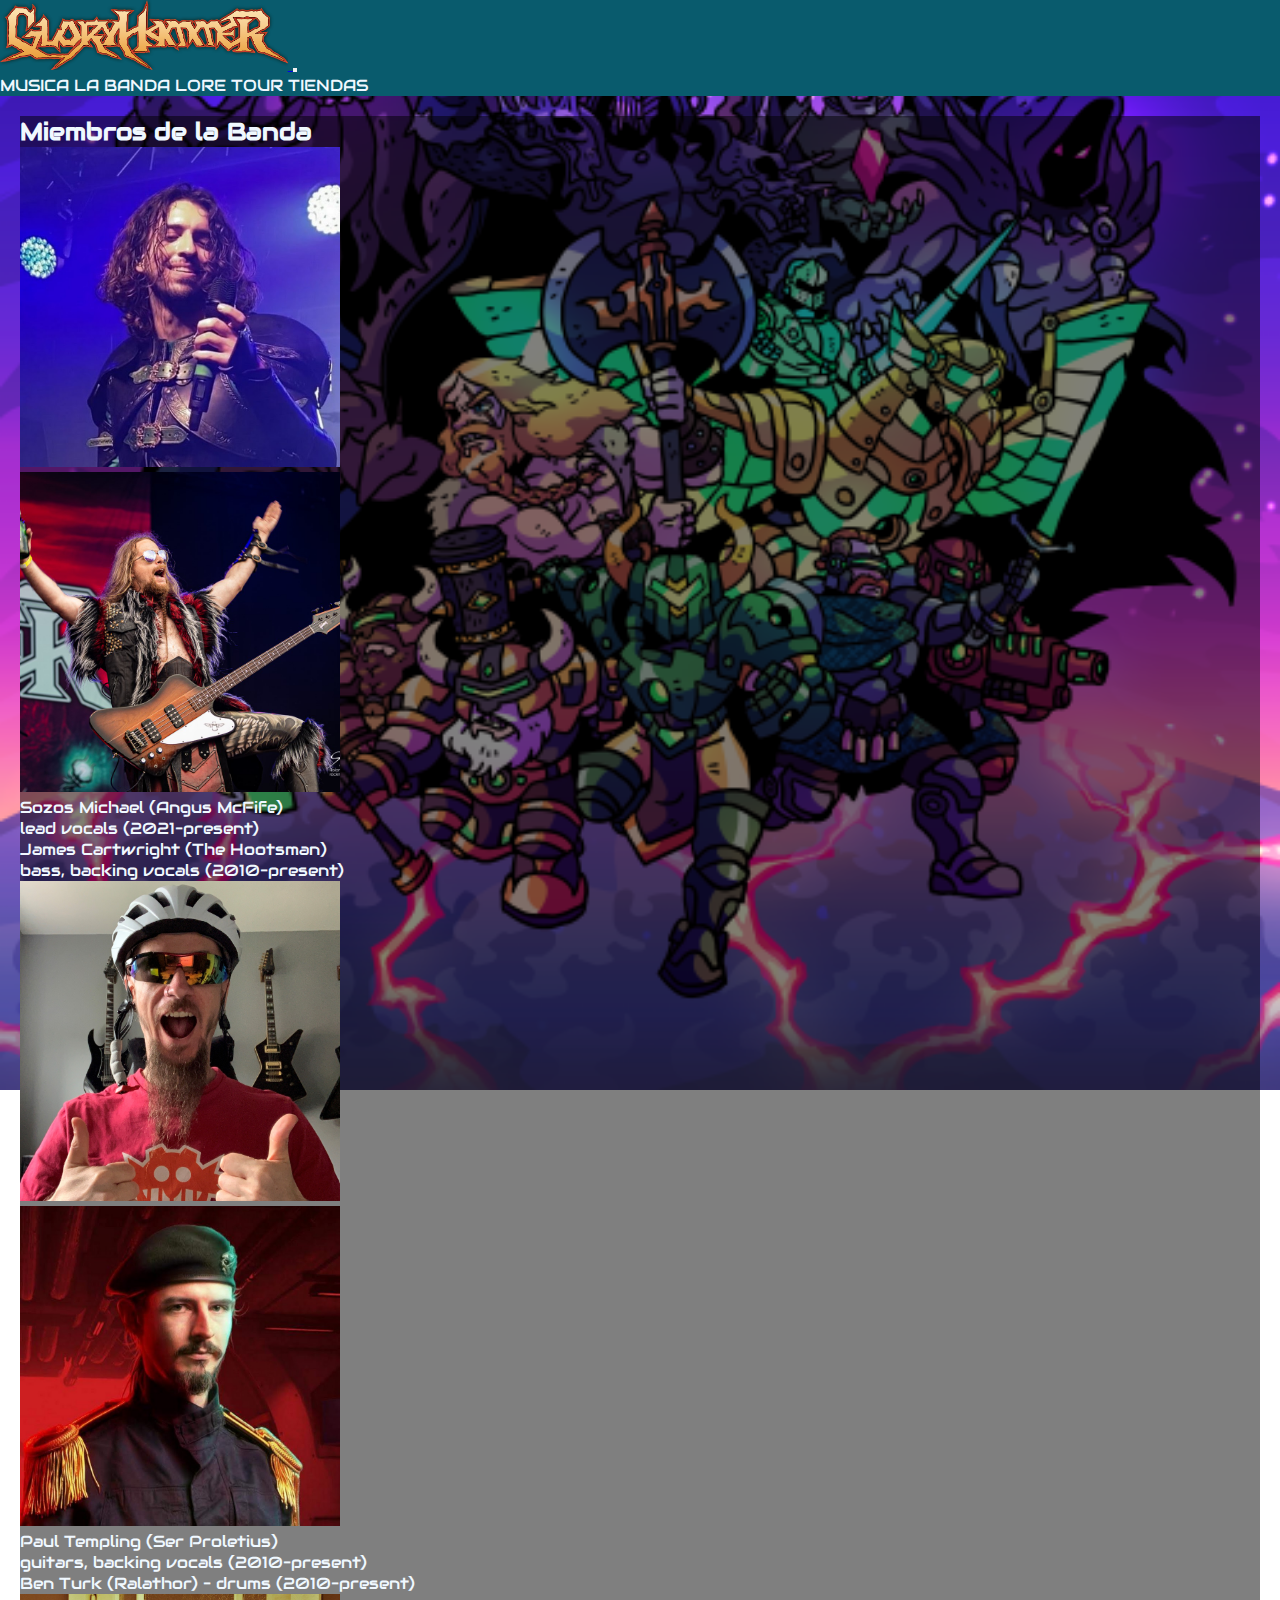
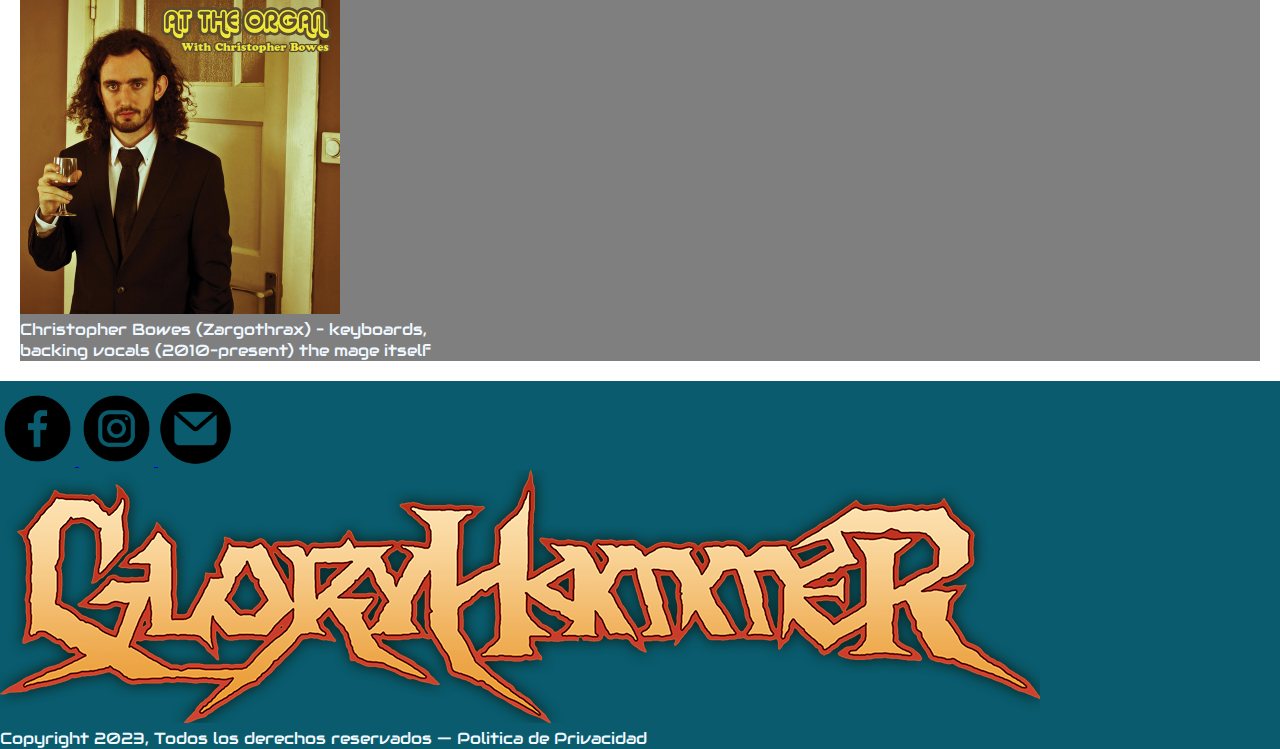
==== pages/banda.html @ 4079b6b0 "musica completada" ====
<!DOCTYPE html>
<html lang="en">
<head>
  <meta charset="UTF-8">
  <meta name="viewport" content="width=device-width, initial-scale=1.0">
  <title>La Banda UnOficial page 2</title>
    <link rel="shortcut icon" href="../src/img/favicon.png" type="image/x-icon">
    <link rel="stylesheet" href="https://fonts.googleapis.com/css?family=Bebas+Neue">
    <link rel="stylesheet" href="https://fonts.googleapis.com/css?family=Audiowide">
    <link href="https://cdn.jsdelivr.net/npm/bootstrap@5.2.3/dist/css/bootstrap.min.css" rel="stylesheet" integrity="sha384-rbsA2VBKQhggwzxH7pPCaAqO46MgnOM80zW1RWuH61DGLwZJEdK2Kadq2F9CUG65" crossorigin="anonymous">
    <link rel="stylesheet" href="../style.css">
</head>
<body class="bg bg__banda">
  <script src="https://cdn.jsdelivr.net/npm/bootstrap@5.2.3/dist/js/bootstrap.bundle.min.js" integrity="sha384-kenU1KFdBIe4zVF0s0G1M5b4hcpxyD9F7jL+jjXkk+Q2h455rYXK/7HAuoJl+0I4" crossorigin="anonymous"></script>

  <header class="color_gris">
    <div class="header__box"> 
     <nav class="navbar navbar-expand-lg letras_blancas">
        <div class="container-fluid">
            <a class="navbar-brand" href="../index.html">
              <img with="425px" height="70" src="../src\img\logo.png" alt="Gloryhammer Logo"/>
            </a>
            <button class="navbar-toggler" type="button" data-bs-toggle="collapse" data-bs-target="#navbarNavAltMarkup" aria-controls="navbarNavAltMarkup" aria-expanded="false" aria-label="Toggle navigation">
              <span class="navbar-toggler-icon"></span>
            </button>
          <div class="collapse navbar-collapse" id="navbarNavAltMarkup">
            <div class="navbar-nav">
              <a class="nav-link hover" href="../pages/musica.html">MUSICA</a>
              <a class="nav-link hover" href="#">LA BANDA</a>
              <a class="nav-link disabled hover" href="#">LORE</a>
              <a class="nav-link disabled hover" href="#">TOUR</a>
              <a class="nav-link hover" href="https://napalmrecords.com/deutsch/gloryhammer" target="_blank">TIENDAS</a>
            </div>
          </div>
        </div>
     </nav>
    </div>
  </header>
  
  <main class="fondo-negro">
    <div class="container letras_blancas text-center">
      <div class="row">
        <div class="col-12 letras_blancas">
          <h2>
              Miembros de la Banda
          </h2>
      </div>
        <div class="col-6">
          <img class="img__size " src="../src/img/sozos.jpg" alt="He is the gloryhammer">
        </div>
        <div class="col-6">
          <img class="img__size" src="../src/img/james.jpg" alt="Our Hootsman">
        </div>
      </div>
      <div class="row">
        <div class="col-6">
          <p>Sozos Michael (Angus McFife) <br> lead vocals (2021–present)</p>
        </div>
        <div class="col-6">
          <p>James Cartwright (The Hootsman) <br> bass, backing vocals (2010–present)</p>
        </div>
      </div>
      <div class="row">
        <div class="col-6">
          <img class="img__size" src="../src/img/Paul.jpeg" alt="cool beard included">
        </div>
        <div class="col-6">
          <img class="img__size" src="../src/img/turk.jpg" alt="the nuking hermit">
        </div>
      </div>
      <div class="row">
        <div class="col-6">
          <p>Paul Templing (Ser Proletius) <br> guitars, backing vocals (2010–present)</p>
        </div>
        <div class="col-6">
          <p>Ben Turk (Ralathor) – drums (2010–present)</p>
        </div>
      </div>
      <div class="row">
        <div class="col">
          <img class="img__size" src="../src/img/bowes.jpg" alt="Perfect being">
        </div>
      </div>
      <div class="row">
        <div class="col">
          <p>Christopher Bowes (Zargothrax) – keyboards, <br> backing vocals (2010–present) the mage itself </p>
        </div>
      </div>
    </div>

  </main>

  <footer class="color_gris">
    <div class="container-fluid text-center">
      <div class="row">
        <div class="col-sm-12 col-md-3">
          <div class="redes">
            <a href="https://www.facebook.com/gloryhammer" target="_blank">
            <img class="redes_icono" src="../src/img/facebook .png" alt="página de facebook">   
            </a>
            <a href="https://www.instagram.com/gloryhammerofficial/" target="_blank">
                <img class="redes_icono" src="../src/img/instagram.png" alt="página de instagram">
            </a>
            <a href="mailto:BAND@GLORYHAMMER.COM" target="_blank">
                <img class="redes_icono" src="../src/img/email.png" alt="Correo electrónico">
            </a>
          </div>
        </div>
        <div class="col-sm-12 col-md-6 ">
          <div class="foot2 letras_blancas">
            <img class="imagen_footer img-fluid" src="../src\img\logo.png" alt="logoFooter">
            <div>
                <p>Copyright 2023, Todos los derechos reservados   —   Politica de Privacidad</p>
            </div>
          </div>
        </div>
      </div>
    </div>
   </footer>
</body>
</html>
---- style.css ----
.pj__angus {
  background-color: #036D19;
}

.pj__ralathor {
  background-color: #3b5980;
}

.pj__hootsman {
  background-color: #932F6D;
}

.pj__proletius {
  background-color: #8d5a12;
}

.pj__zargothrax {
  background-color: #491111;
}

* {
  padding: 0;
  margin: 0;
}

.bg {
  background-repeat: no-repeat;
  background-position: center;
  background-size: cover;
}
.bg__index {
  background-image: url("./src/img/background__index.jpg");
}
.bg__music {
  background-image: url("./src/img/background__music.jpg");
  background-attachment: fixed;
}
.bg__banda {
  background-image: url("./src/img/background__banda.png");
  background-attachment: fixed;
}

.nav-link {
  text-decoration: none;
  color: #f0f8ff;
}
.nav-link:hover {
  background-color: #f0f8ff;
  color: #000000;
}

.color_gris {
  background-color: #095b6d;
}

.letras_blancas {
  font-family: "Audiowide", Arial;
  color: #f0f8ff;
}

.descripciones {
  font-family: "Bebas Neue", Arial;
  font-size: x-large;
  place-items: center;
  color: darkgrey;
}

.redes_icono {
  width: 75px;
  height: 75px;
  margin-top: 10px;
}

.img__size {
  width: 320px;
  height: 320px;
}

.fondo-negro {
  background-color: rgba(0, 0, 0, 0.5019607843);
  margin: 20px;
}/*# sourceMappingURL=style.css.map */
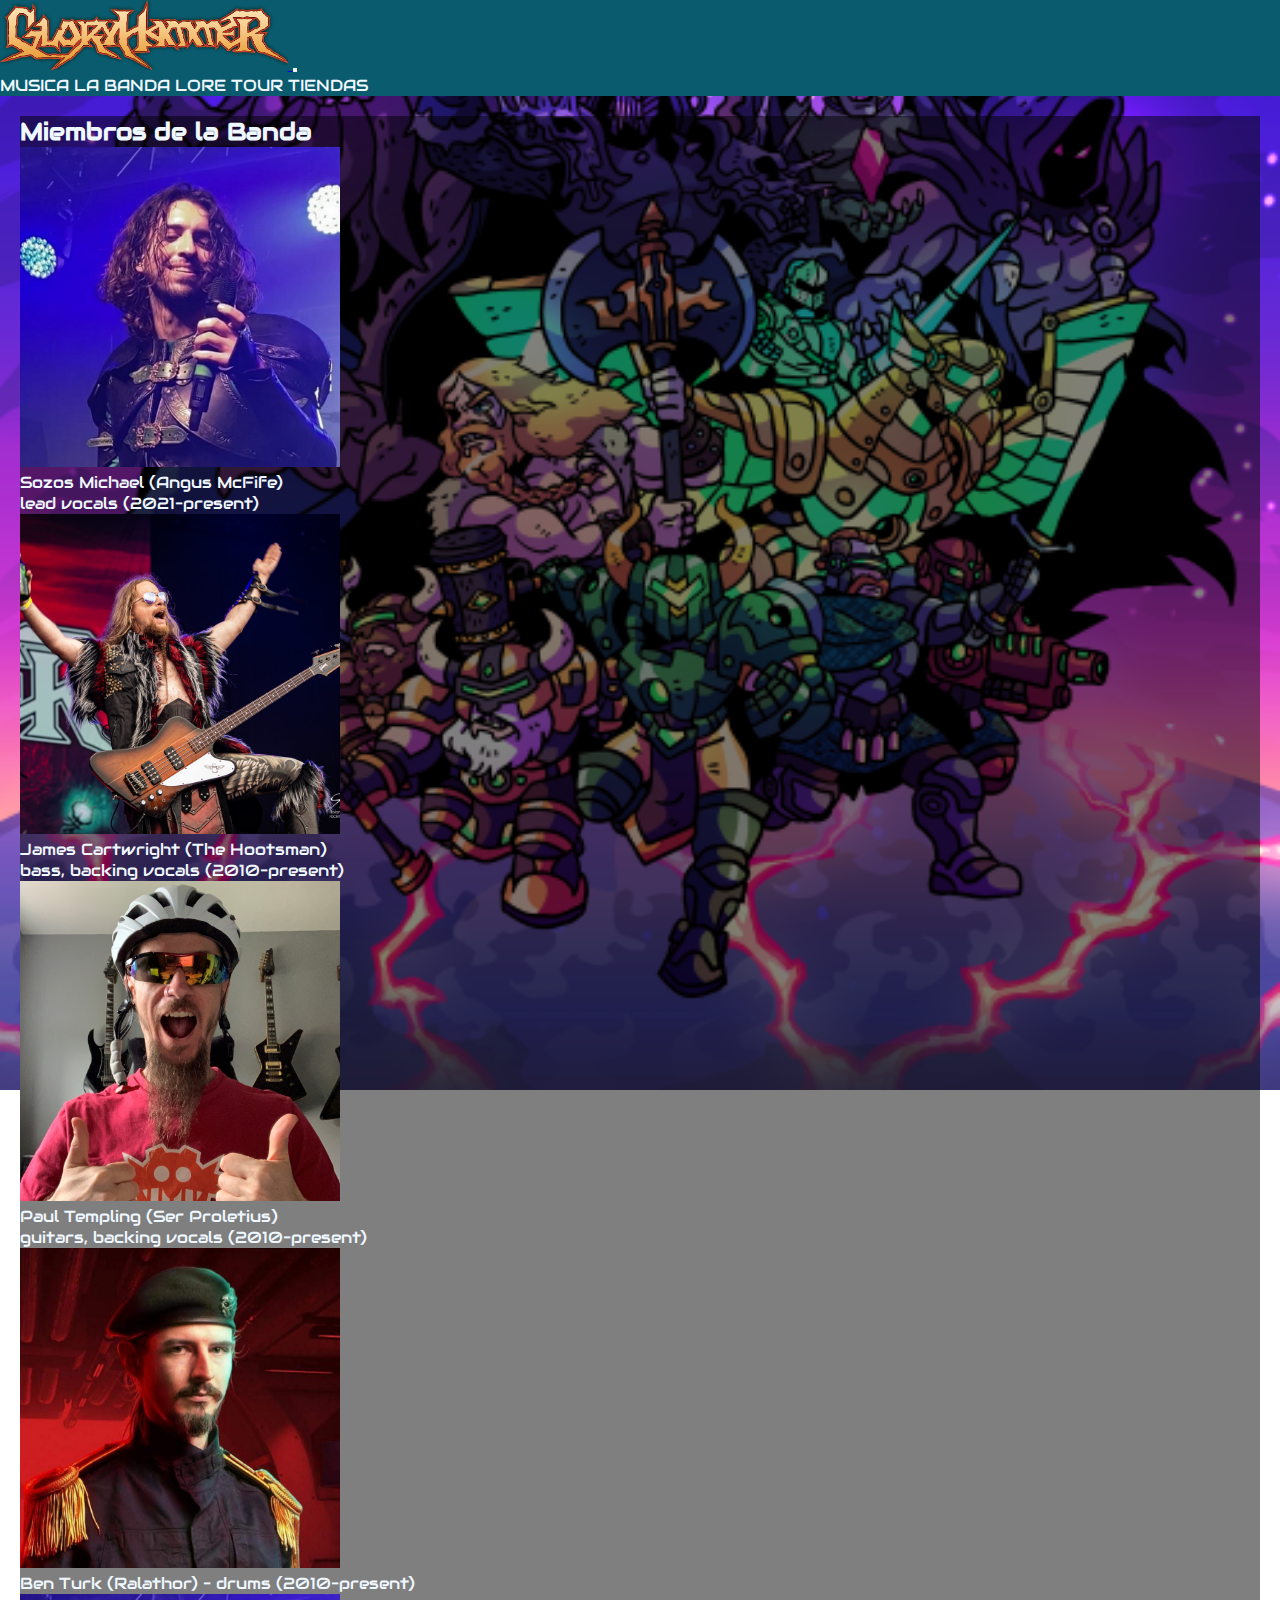
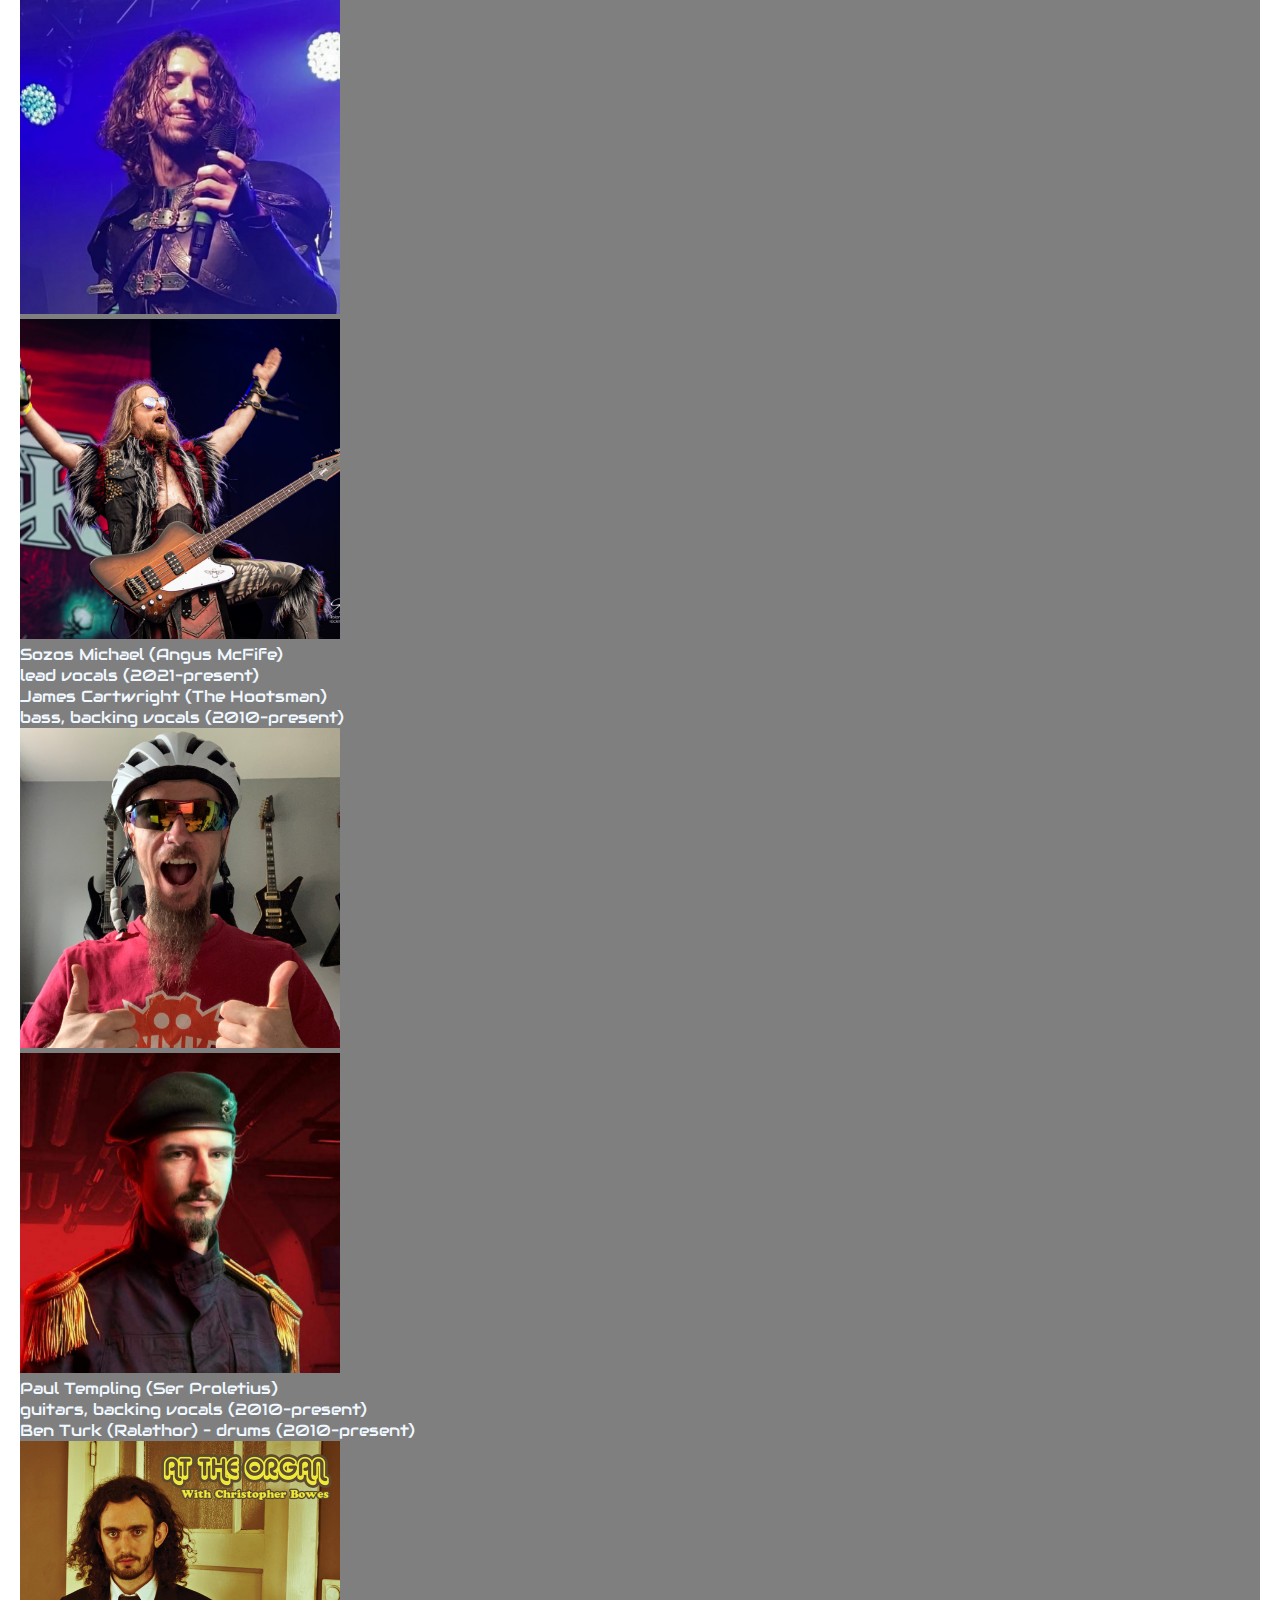
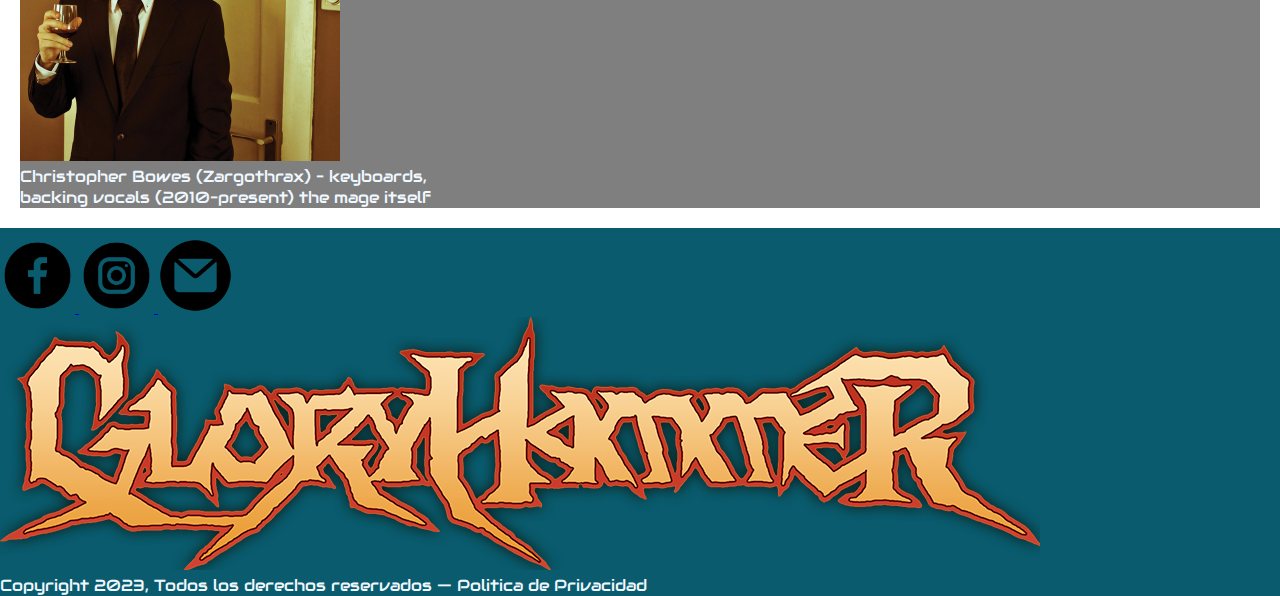
==== commit 10ef29c1: "Terminado lore; y banda responsive" ====
--- a/pages/banda.html
+++ b/pages/banda.html
@@ -3,7 +3,7 @@
 <head>
   <meta charset="UTF-8">
   <meta name="viewport" content="width=device-width, initial-scale=1.0">
-  <title>La Banda UnOficial page 2</title>
+  <title>La Banda UnOficial page 3</title>
     <link rel="shortcut icon" href="../src/img/favicon.png" type="image/x-icon">
     <link rel="stylesheet" href="https://fonts.googleapis.com/css?family=Bebas+Neue">
     <link rel="stylesheet" href="https://fonts.googleapis.com/css?family=Audiowide">
@@ -27,7 +27,7 @@
             <div class="navbar-nav">
               <a class="nav-link hover" href="../pages/musica.html">MUSICA</a>
               <a class="nav-link hover" href="#">LA BANDA</a>
-              <a class="nav-link disabled hover" href="#">LORE</a>
+              <a class="nav-link hover" href="../pages\lore.html">LORE</a>
               <a class="nav-link disabled hover" href="#">TOUR</a>
               <a class="nav-link hover" href="https://napalmrecords.com/deutsch/gloryhammer" target="_blank">TIENDAS</a>
             </div>
@@ -40,39 +40,77 @@
   <main class="fondo-negro">
     <div class="container letras_blancas text-center">
       <div class="row">
-        <div class="col-12 letras_blancas">
+        <div class="col-12">
           <h2>
               Miembros de la Banda
           </h2>
       </div>
-        <div class="col-6">
+      <!-- Mobile -->
+      <div class="row">
+        <div class=" d-sm-block d-md-none d-sm-block">
           <img class="img__size " src="../src/img/sozos.jpg" alt="He is the gloryhammer">
         </div>
-        <div class="col-6">
+        <div class=" d-sm-block d-md-none d-sm-block">
+          <p>Sozos Michael (Angus McFife) <br> lead vocals (2021–present)</p>
+        </div>
+      </div>
+      <div class="row">
+        <div class=" d-sm-block d-md-none d-sm-block">
+          <img class="img__size" src="../src/img/james.jpg" alt="Our Hootsman">
+        </div>
+        <div class=" d-sm-block d-md-none d-sm-block">
+          <p>James Cartwright (The Hootsman) <br> bass, backing vocals (2010–present)</p>
+        </div>
+      </div>
+      <div class="row">
+        <div class=" d-sm-block d-md-none d-sm-block">
+          <img class="img__size" src="../src/img/Paul.jpeg" alt="cool beard included">
+        </div>
+        <div class=" d-sm-block d-md-none d-sm-block">
+          <p>Paul Templing (Ser Proletius) <br> guitars, backing vocals (2010–present)</p>
+        </div>
+      </div>
+      <div class="row">
+        <div class=" d-sm-block d-md-none d-sm-block">
+          <img class="img__size" src="../src/img/turk.jpg" alt="the nuking hermit">
+        </div>
+        <div class=" d-sm-block d-md-none d-sm-block">
+          <p>Ben Turk (Ralathor) – drums (2010–present)</p>
+        </div>
+      </div>
+
+
+      <!-- PC -->
+      </div>
+      <div class="row">
+        <div class="col-md-6 d-none d-md-block">
+          <img class="img__size " src="../src/img/sozos.jpg" alt="He is the gloryhammer">
+        </div>
+        <div class="col-md-6 d-none d-md-block">
           <img class="img__size" src="../src/img/james.jpg" alt="Our Hootsman">
         </div>
       </div>
       <div class="row">
-        <div class="col-6">
+        <div class="col-md-6 d-none d-md-block">
           <p>Sozos Michael (Angus McFife) <br> lead vocals (2021–present)</p>
         </div>
-        <div class="col-6">
+        <div class="col-md-6 d-none d-md-block">
           <p>James Cartwright (The Hootsman) <br> bass, backing vocals (2010–present)</p>
         </div>
       </div>
       <div class="row">
-        <div class="col-6">
+        <div class="col-md-6 d-none d-md-block">
           <img class="img__size" src="../src/img/Paul.jpeg" alt="cool beard included">
         </div>
-        <div class="col-6">
+        <div class="col-md-6 d-none d-md-block">
           <img class="img__size" src="../src/img/turk.jpg" alt="the nuking hermit">
         </div>
       </div>
       <div class="row">
-        <div class="col-6">
+        <div class="col-md-6 d-none d-md-block">
           <p>Paul Templing (Ser Proletius) <br> guitars, backing vocals (2010–present)</p>
         </div>
-        <div class="col-6">
+        <div class="col-md-6 d-none d-md-block">
           <p>Ben Turk (Ralathor) – drums (2010–present)</p>
         </div>
       </div>
@@ -87,7 +125,6 @@
         </div>
       </div>
     </div>
-
   </main>
 
   <footer class="color_gris">
--- a/style.css
+++ b/style.css
@@ -23,6 +23,10 @@
   margin: 0;
 }
 
+h3 {
+  padding: 20px;
+}
+
 .bg {
   background-repeat: no-repeat;
   background-position: center;
@@ -37,6 +41,10 @@
 }
 .bg__banda {
   background-image: url("./src/img/background__banda.png");
+  background-attachment: fixed;
+}
+.bg__lore {
+  background-image: url("./src/img/background__lore.jpg");
   background-attachment: fixed;
 }
 
@@ -56,6 +64,14 @@
 .letras_blancas {
   font-family: "Audiowide", Arial;
   color: #f0f8ff;
+}
+
+h3 {
+  font-family: "Audiowide", Arial;
+}
+
+.letras_blanca {
+  color: #acf6f8;
 }
 
 .descripciones {
@@ -79,4 +95,11 @@
 .fondo-negro {
   background-color: rgba(0, 0, 0, 0.5019607843);
   margin: 20px;
+}
+
+@media screen and (max-width: 375px) {
+  .img__size {
+    width: 75%;
+    height: auto;
+  }
 }/*# sourceMappingURL=style.css.map */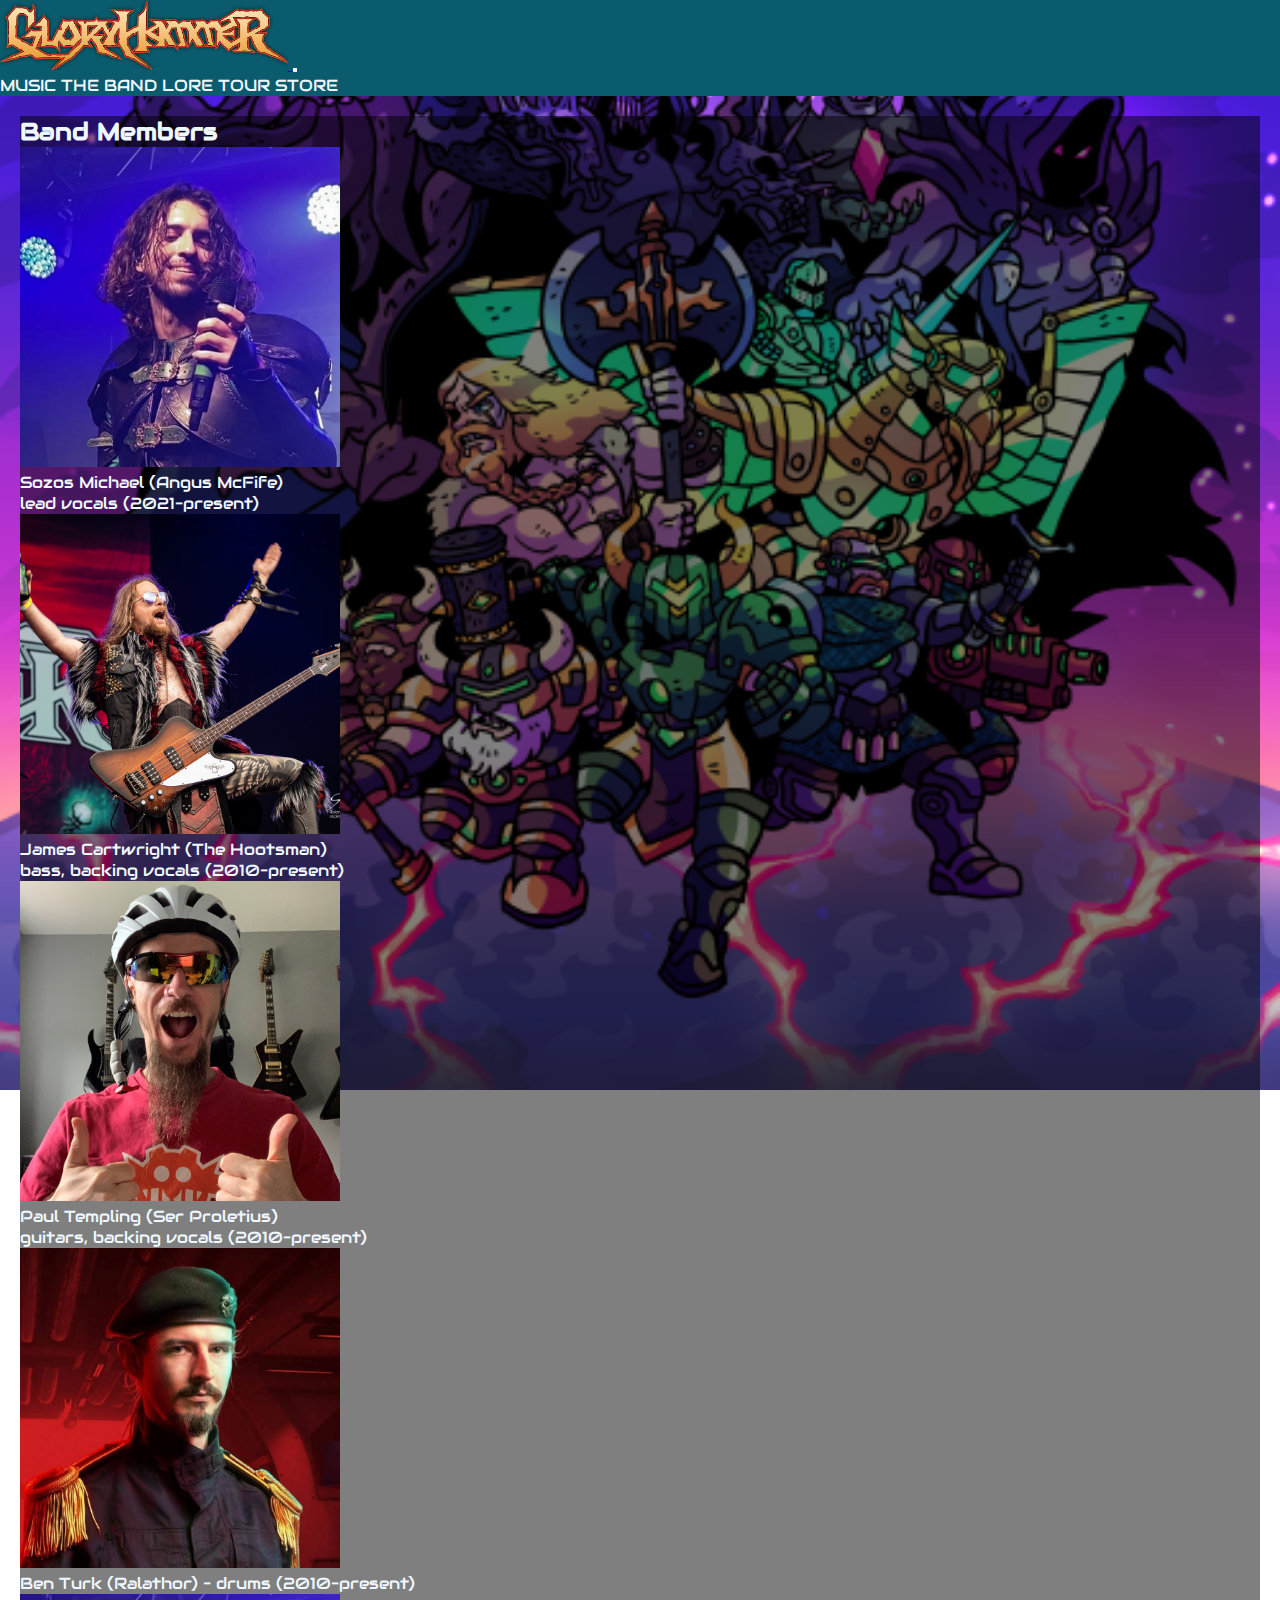
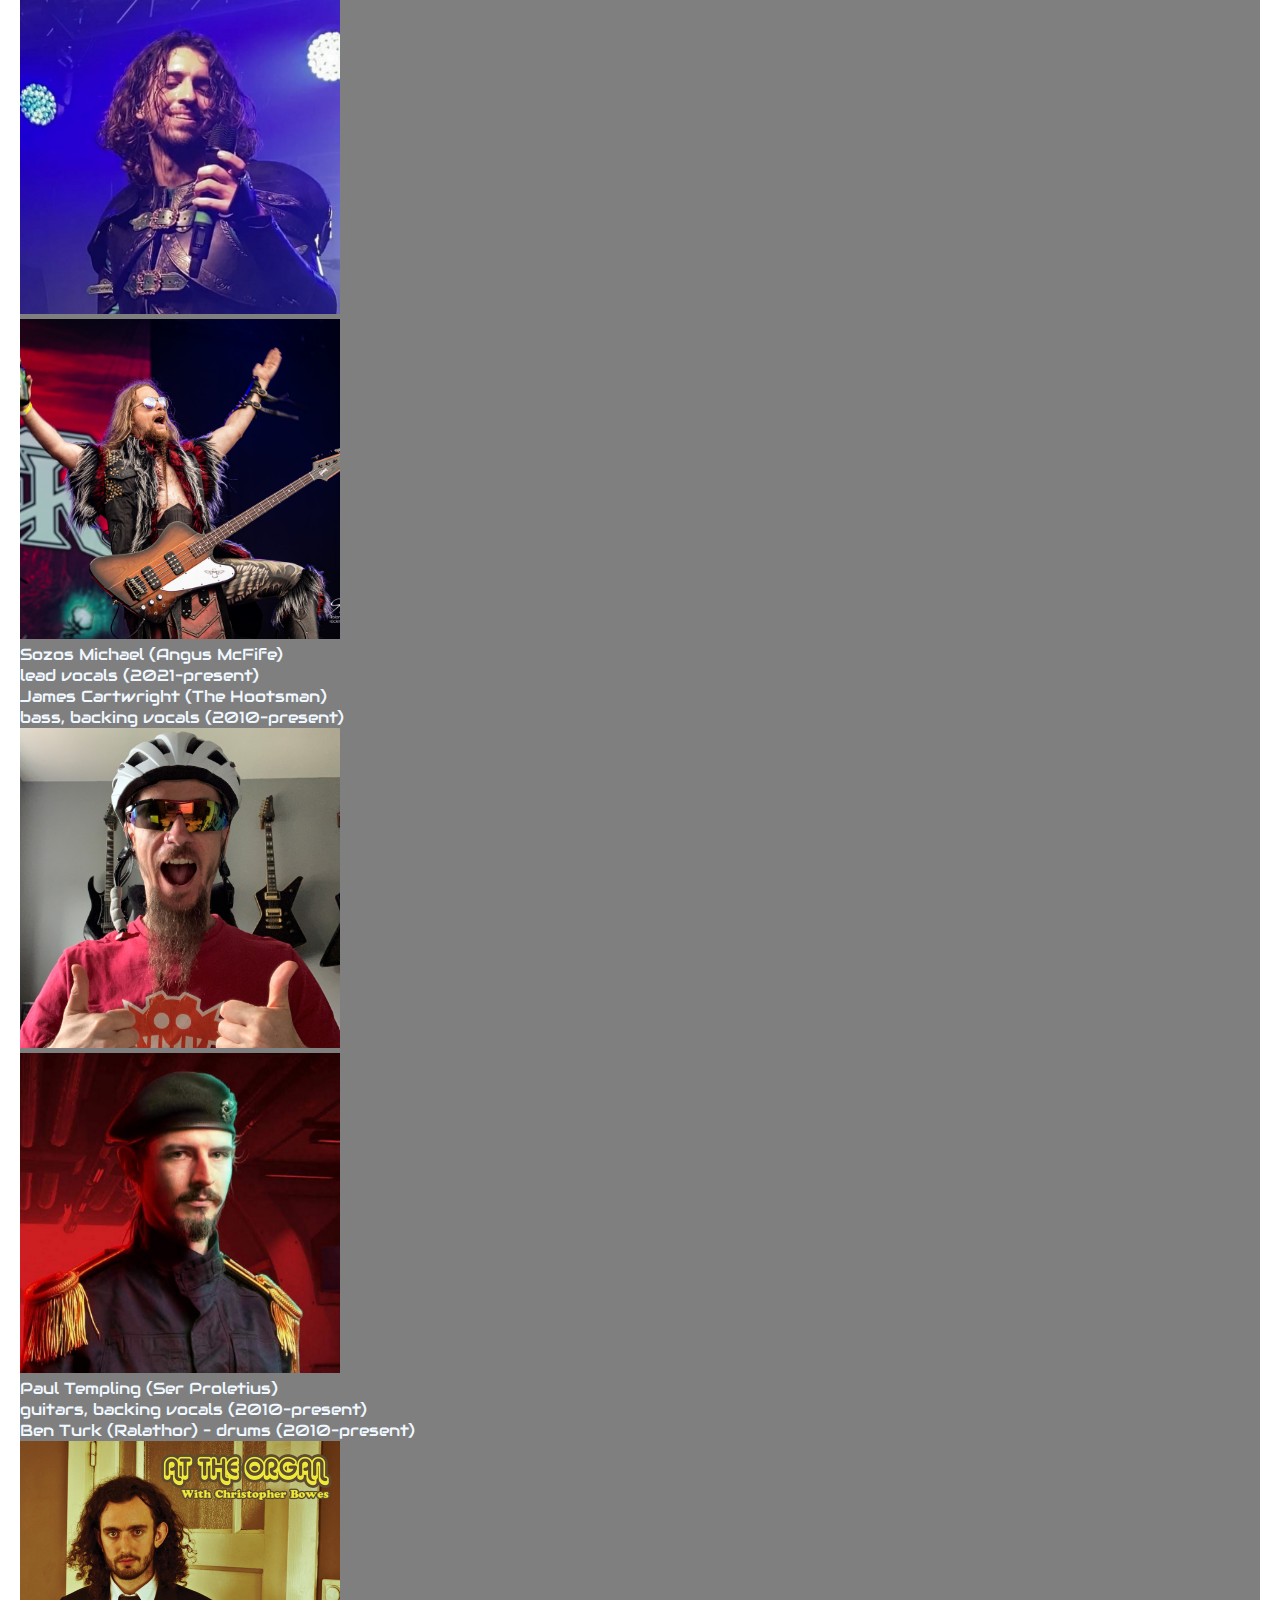
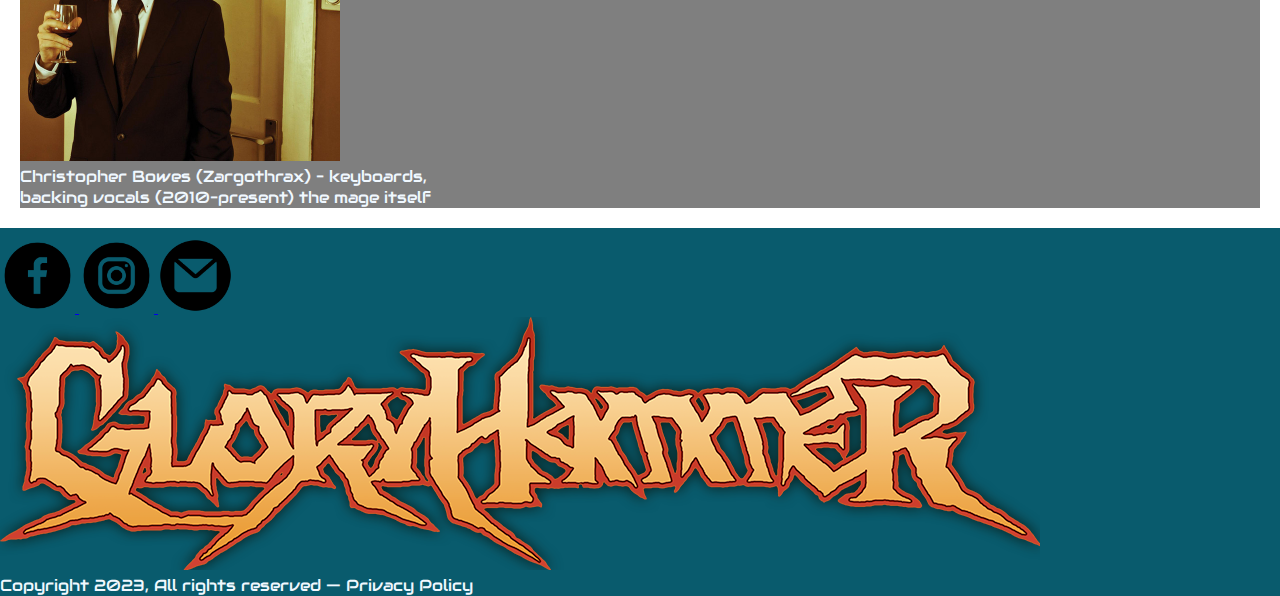
==== commit 2f55a485: "Pasada la página al inglés y detalles retocados" ====
--- a/pages/banda.html
+++ b/pages/banda.html
@@ -4,6 +4,9 @@
   <meta charset="UTF-8">
   <meta name="viewport" content="width=device-width, initial-scale=1.0">
   <title>La Banda UnOficial page 3</title>
+  <meta name="description" content="Unnoficial Gloryhammer band page. Esta es una tarea para 
+  coderhouse, some parts may be in spanish. version 3.0">
+  <meta name="keywords"  content="Gloryhammer, Fife, Dundee">
     <link rel="shortcut icon" href="../src/img/favicon.png" type="image/x-icon">
     <link rel="stylesheet" href="https://fonts.googleapis.com/css?family=Bebas+Neue">
     <link rel="stylesheet" href="https://fonts.googleapis.com/css?family=Audiowide">
@@ -25,11 +28,11 @@
             </button>
           <div class="collapse navbar-collapse" id="navbarNavAltMarkup">
             <div class="navbar-nav">
-              <a class="nav-link hover" href="../pages/musica.html">MUSICA</a>
-              <a class="nav-link hover" href="#">LA BANDA</a>
+              <a class="nav-link hover" href="../pages/musica.html">MUSIC</a>
+              <a class="nav-link hover" href="#">THE BAND</a>
               <a class="nav-link hover" href="../pages\lore.html">LORE</a>
-              <a class="nav-link disabled hover" href="#">TOUR</a>
-              <a class="nav-link hover" href="https://napalmrecords.com/deutsch/gloryhammer" target="_blank">TIENDAS</a>
+              <a class="nav-link hover" href="../pages\tour.html">TOUR</a>
+              <a class="nav-link hover" href="https://napalmrecords.com/deutsch/gloryhammer" target="_blank">STORE</a>
             </div>
           </div>
         </div>
@@ -42,7 +45,7 @@
       <div class="row">
         <div class="col-12">
           <h2>
-              Miembros de la Banda
+              Band Members
           </h2>
       </div>
       <!-- Mobile -->
@@ -133,13 +136,13 @@
         <div class="col-sm-12 col-md-3">
           <div class="redes">
             <a href="https://www.facebook.com/gloryhammer" target="_blank">
-            <img class="redes_icono" src="../src/img/facebook .png" alt="página de facebook">   
+            <img class="redes_icono" src="../src/img/facebook .png" alt="facebook page">   
             </a>
             <a href="https://www.instagram.com/gloryhammerofficial/" target="_blank">
-                <img class="redes_icono" src="../src/img/instagram.png" alt="página de instagram">
+                <img class="redes_icono" src="../src/img/instagram.png" alt="instagram page">
             </a>
             <a href="mailto:BAND@GLORYHAMMER.COM" target="_blank">
-                <img class="redes_icono" src="../src/img/email.png" alt="Correo electrónico">
+                <img class="redes_icono" src="../src/img/email.png" alt="mail">
             </a>
           </div>
         </div>
@@ -147,7 +150,7 @@
           <div class="foot2 letras_blancas">
             <img class="imagen_footer img-fluid" src="../src\img\logo.png" alt="logoFooter">
             <div>
-                <p>Copyright 2023, Todos los derechos reservados   —   Politica de Privacidad</p>
+                <p>Copyright 2023, All rights reserved   —   Privacy Policy</p>
             </div>
           </div>
         </div>
--- a/style.css
+++ b/style.css
@@ -16,6 +16,10 @@
 
 .pj__zargothrax {
   background-color: #491111;
+}
+
+.pj__roboprince {
+  background-color: rgba(49, 18, 224, 0.1019607843);
 }
 
 * {
@@ -46,6 +50,11 @@
 .bg__lore {
   background-image: url("./src/img/background__lore.jpg");
   background-attachment: fixed;
+}
+.bg__tour {
+  background-image: url("./src/img/background__tour.jpg");
+  background-size: cover;
+  background-position: right;
 }
 
 .nav-link {
@@ -97,6 +106,25 @@
   margin: 20px;
 }
 
+.tourdate {
+  width: 759px;
+  height: 1490px;
+}
+
+.animacion__roboprince {
+  opacity: 0;
+  transition: opacity 1.5s;
+}
+
+.elemento {
+  background-color: #000000;
+}
+
+.animacion__roboprince:hover {
+  opacity: 1;
+  color: #ffe7c7;
+}
+
 @media screen and (max-width: 375px) {
   .img__size {
     width: 75%;
